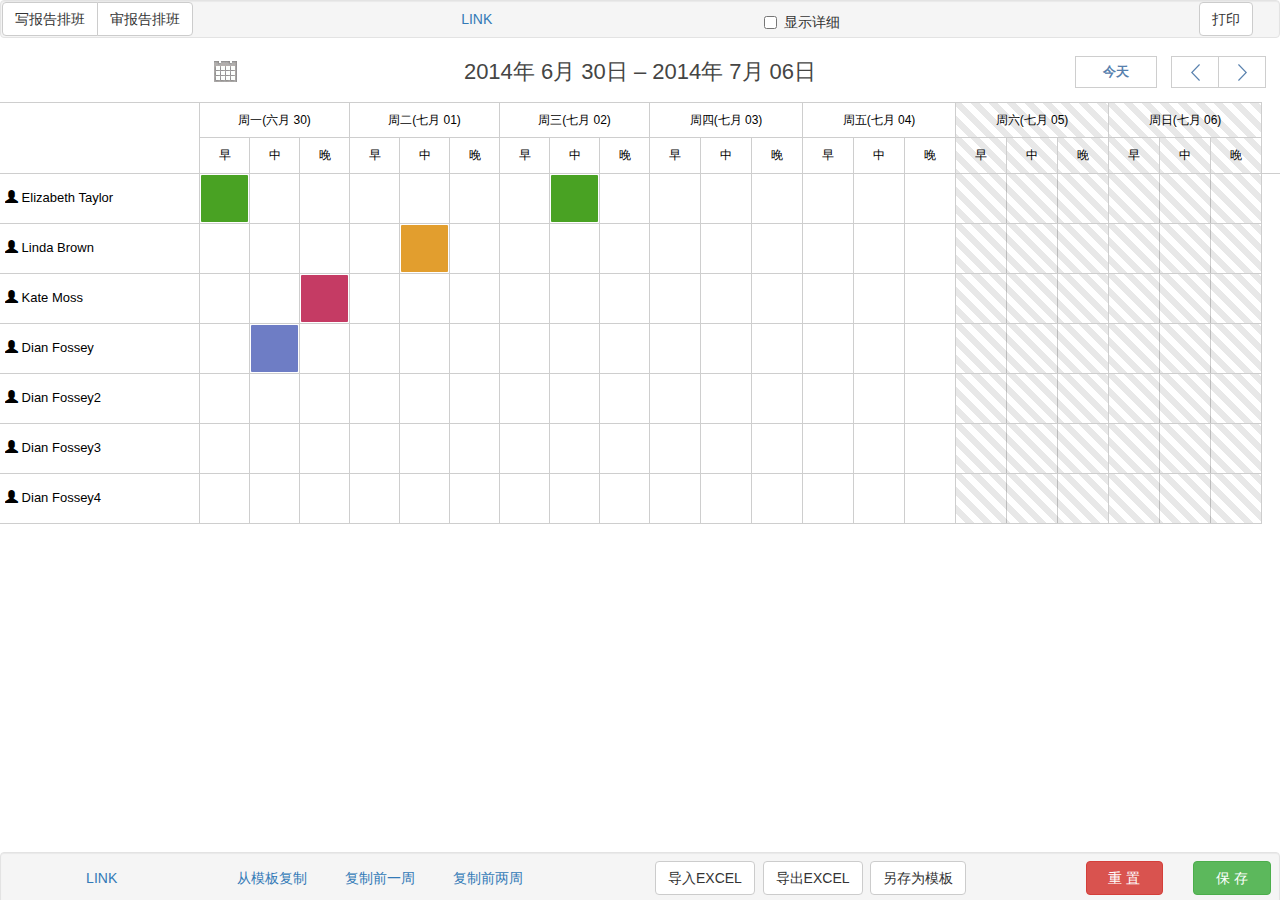
==== ris/index.html @ 7550345e "version 1" ====
<!doctype html>
<head>
	<meta http-equiv="Content-type" content="text/html; charset=utf-8">
	<meta name="viewport" content="width=device-width, initial-scale=1, maximum-scale=1, user-scalable=no">
	<title>RIS Scheduling System</title>
</head>
	<script src='../codebase/dhtmlxscheduler.js' type="text/javascript" charset="utf-8"></script>
	<script src="../codebase/ext/dhtmlxscheduler_minical.js" type="text/javascript" charset="utf-8"></script>
	<script src='../codebase/ext/dhtmlxscheduler_limit.js' type="text/javascript" charset="utf-8"></script>
	<script src='../codebase/ext/dhtmlxscheduler_minical.js' type="text/javascript" charset="utf-8"></script>
	<script src='../codebase/ext/dhtmlxscheduler_collision.js' type="text/javascript" charset="utf-8"></script>
	<script src='./dhtmlxscheduler_timeline_ris.js' type="text/javascript" charset="utf-8"></script>
	<script src='./dhtmlxscheduler_treetimeline_ris.js' type="text/javascript" charset="utf-8"></script>
	<script src='../codebase/ext/dhtmlxscheduler_units.js' type="text/javascript" charset="utf-8"></script>
	<!--
	<script src='../codebase/ext/dhtmlxscheduler_multisection.js' type="text/javascript" charset="utf-8"></script>
	-->
	<script src='../codebase/ext/dhtmlxscheduler_tooltip.js' type="text/javascript" charset="utf-8"></script>
	<script src='../codebase/locale/locale_cn.js' type="text/javascript" charset="utf-8"></script>
	<script src='./dhtmlxscheduler_interceptor_ris.js' type="text/javascript" charset="utf-8"></script>

	<script src='./jquery-1.12.3.min.js' type="text/javascript" charset="utf-8"></script>
	<script src='./bootstrap.min.js' type="text/javascript" charset="utf-8"></script>
	
	<link rel='stylesheet' type='text/css' href='../codebase/dhtmlxscheduler_flat.css'>
	<link rel="stylesheet" href="./css/bootstrap.min.css">	
	<link rel="stylesheet" href="./css/ris.css">

<script type="text/javascript" charset="utf-8">

	function show_minical(){
		if (scheduler.isCalendarVisible()) {
			scheduler.destroyCalendar();
		} else {
			scheduler.renderCalendar({
				position:"dhx_minical_icon",
				date:scheduler._date,
				navigation:true,
				handler:function(date,calendar){
					scheduler.setCurrentView(date);
					scheduler.destroyCalendar()
				}
			});
		}
	}

	function init() {
		initScheduler(scheduler, 'scheduler_here1', 'matrix', 'WEEK');


	}

	var groupedSections, platSections;

	function initScheduler(scheduler, el, tabbtn, tabname) {

		scheduler = scheduler || Scheduler.getSchedulerInstance();

		scheduler.locale.labels[tabbtn+"_tab"] = tabname;
		scheduler.locale.labels.section_custom="Section";


		brief_mode = true; 

		//===============
		//Configuration
		//===============

		var sections = [], groupBy = false;
		
		
		groupedSections =[
			{key:100, label:"CT Group", open: true, children: [
				{key:1, label:"Elizabeth Taylor"},				
				{key:2, label:"Linda Brown"},
				{key:11, label:"Andrea Das"},
				{key:12, label:"Brown Wdae"},
				{key:13, label:"Yaneld deo"}
			]},
			{key:110, label:"MR Group", open:true, children: [
				{key:3, label:"Kate Moss"},
				{key:4, label:"Dian Fossey"},
				{key:15, label:"Dian Fossey2"},
				{key:16, label:"Dian Fossey3"},
				{key:17, label:"Dian Fossey4"}
			]},
			{key:120, label:"DX Group", open:true, children: [
				{key:5, label:"Kate Moss"},
				{key:6, label:"Dian Fossey"},
				{key:23, label:"Dian Fossey2"},
				{key:24, label:"Dian Fossey3"},
				{key:25, label:"Dian Fossey4"},
				{key:26, label:"Dian Fossey5"},
				{key:27, label:"Dian Fossey6"},
				{key:28, label:"Dian Fossey7"}
			]},
			{key:130, label:"US Group", open:true, children: [
				{key:31, label:"Kate Moss"},
				{key:32, label:"Dian Fossey"},
				{key:33, label:"Dian Fossey2"},
				{key:34, label:"Dian Fossey3"},
				{key:35, label:"Dian Fossey4"},
				{key:36, label:"Dian Fossey5"},
				{key:37, label:"Dian Fossey6"},
				{key:38, label:"Dian Fossey7"}
			]}

		];

		platSections =[ 
			{key:1, label:"Elizabeth Taylor"},
			{key:2, label:"Linda Brown"},
			{key:3, label:"Kate Moss"},
			{key:4, label:"Dian Fossey"},
			{key:5, label:"Dian Fossey2"},
			{key:6, label:"Dian Fossey3"},
			{key:7, label:"Dian Fossey4"}
		];

		if (groupBy) {
			sections = groupedSections;
		} else {
			sections = platSections;
		}
		
		scheduler.createTimelineView({
			name:	tabbtn,
			render: "tree",
			x_unit:	"hour",
			x_date: "%H",
			x_step:	8,
			x_size: 21,
			section_autoheight: false,
			y_unit:	sections,
			y_property:	"section_id",
			second_scale:{
				x_unit: "day", // unit which should be used for second scale
				x_date: "周%D(%F %d)" // date format which should be used for second scale, "July 01"
			}
		});

		scheduler.createUnitsView({
			name: "unit",
			property: "section_id",
			list: sections
		});


		//===============
		//Data loading
		//===============
		scheduler.config.lightbox.sections=[	
			{name:"description", height:130, map_to:"text", type:"textarea" , focus:true},
			{name:"custom", height:23, type:"select", options:sections, map_to:"section_id" }
			//{name:"time", height:72, type:"time", map_to:"auto"}
		]

		scheduler.addMarkedTimespan({
			days: [0, 6],
			zones: 'fullday',
			css:'weekend_section'
		});
		
		scheduler.init(el,new Date(2014,5,30), tabbtn);
		scheduler.load("./data/units.xml");

		return scheduler;

	}

	$(function() {
		var count = 0;

		$("#reset-btn").on('click', function() {
			scheduler.deleteAllSections();
			if (count%3 < 2) {
				var datafile = "./data/units2.xml";
				var sections = groupedSections;
				if (count%2==0) {
					datafile = "./data/units.xml";
					sections = platSections;
				} 
				for(var i=0; i<sections.length; i++) {				
					var rtn = scheduler.addSection(sections[i], null);
				}
				scheduler.load(datafile);
			}
			count ++;
		});
	});
</script>

<body onload="init();">
	<div id="" class="well container-fluid" style="height:4%; padding: 1px; margin-bottom: 1px; min-height: 38px;">
		<div class="row" >
			<div class="col-md-3">
				<div class="btn-group" role="group" aria-label="...">
					<button type="button" class="btn btn-default">写报告排班</button>
					<button type="button" class="btn btn-default">审报告排班</button>
				</div>
			</div>		
			<div class="col-md-1"></div>
			<div class="col-md-1"><button type="button" class="btn btn-link btn-block">LINK</button></div>
			<div class="col-md-1"></div>


			<div class="col-md-1"></div>
			<div class="col-md-2"><div class="checkbox"><label><input type="checkbox" id="inlineCheckbox1" value="option1">显示详细</label></div></div>
			<div class="col-md-1"></div>		  
				  
			<div class="col-md-1"></div>
			<div class="col-md-1"><button type="button" class="btn btn-default">打印</button></div>

		</div>

	</div>
	<div id="scheduler_here1" class="dhx_cal_container" style='width:100%; height:90%;'>
		<div class="dhx_cal_navline">
			<div class="dhx_cal_prev_button">&nbsp;</div>
			<div class="dhx_cal_next_button">&nbsp;</div>
			<div class="dhx_cal_today_button"></div>
			<div class="dhx_cal_date"></div>

			<div class="dhx_minical_icon" id="dhx_minical_icon" onclick="show_minical()">&nbsp;</div>

		</div>
		<div class="dhx_cal_header">
		</div>
		<div class="dhx_cal_data">
		</div>		
	</div>
	<div id="" class="well container-fluid" style="height:6%; padding: 8px; min-height:50px; margin-bottom: 1px;">
		<div class="row" >
		  <div class="col-md-2"><button type="button" class="btn btn-link btn-block">LINK</button></div>
		  
		  <div class="col-md-1"><button type="button" class="btn btn-link btn-block">从模板复制</button></div>
		  <div class="col-md-1"><button type="button" class="btn btn-link btn-block">复制前一周</button></div>
		  <div class="col-md-1"><button type="button" class="btn btn-link btn-block">复制前两周</button></div>
		  <div class="col-md-1"></div>
		  <div class="col-md-1"><button type="button" class="btn btn-default">导入EXCEL</button></div>
		  <div class="col-md-1"><button type="button" class="btn btn-default">导出EXCEL</button></div>
		  <div class="col-md-1"><button type="button" class="btn btn-default">另存为模板</button></div>
		  <div class="col-md-1"></div>
		  
		  <div class="col-md-1"><button id="reset-btn" type="button" class="btn btn-danger btn-block">重 置</button></div>
		  <div class="col-md-1"><button id="save-bnt" type="button" class="btn btn-success btn-block">保 存</button></div>
		  <div class="col-md-1"></div>
		</div>

	</div>
</body>
---- codebase/dhtmlxscheduler_flat.css ----
/*
@license
dhtmlxScheduler v.4.3.25 Professional

This software is covered by DHTMLX Enterprise License. Usage without proper license is prohibited.

(c) Dinamenta, UAB.
*/
.dhtmlx_message_area{position:fixed;right:5px;width:250px;z-index:1000}.dhtmlx-info{min-width:120px;font-family:Tahoma;z-index:10000;overflow:hidden;margin:5px 5px 10px;-webkit-transition:all .5s ease;-moz-transition:all .5s ease;-o-transition:all .5s ease;transition:all .5s ease}.dhtmlx-info.hidden{height:0;padding:0;border-width:0;margin:0;overflow:hidden}.dhtmlx_modal_box{overflow:hidden;display:inline-block;min-width:300px;text-align:center;position:fixed;box-shadow:0 0 14px #888;z-index:20000}.dhtmlx_popup_title{border-top-left-radius:5px;border-top-right-radius:5px;border-width:0;background:url([data-uri]);background:-webkit-linear-gradient(top,#707070 1%,#3d3d3d 70%,#4c4c4c 97%,#393939 97%);background:-moz-linear-gradient(top,#707070 1%,#3d3d3d 70%,#4c4c4c 97%,#393939 97%)}.dhtmlx-info,.dhtmlx_button,.dhtmlx_popup_button{user-select:none;-webkit-user-select:none;-moz-user-select:-moz-none;cursor:pointer}.dhtmlx_popup_text{overflow:hidden}.dhtmlx_popup_controls{border-radius:6px;padding:5px}.dhtmlx_button,.dhtmlx_popup_button{height:30px;line-height:30px;display:inline-block;margin:0 5px;border-radius:6px;color:#FFF}.dhtmlx_popup_button{min-width:120px}div.dhx_modal_cover{background-color:#000;cursor:default;filter:alpha(opacity=20);opacity:.2;position:fixed;z-index:19999;left:0;top:0;width:100%;height:100%;border:none;zoom:1}.dhtmlx-info img,.dhtmlx_modal_box img{float:left;margin-right:20px}.dhtmlx-alert-error .dhtmlx_popup_title,.dhtmlx-confirm-error .dhtmlx_popup_title{background:url([data-uri])}.dhtmlx-alert-error,.dhtmlx-confirm-error{border:1px solid red}.dhtmlx_button,.dhtmlx_popup_button{box-shadow:0 0 4px #888;border:1px solid #838383}.dhtmlx_button input,.dhtmlx_popup_button div{border:1px solid #FFF;background:url([data-uri]);background:-webkit-linear-gradient(top,#707070 1%,#3d3d3d 70%,#4c4c4c 99%);background:-moz-linear-gradient(top,#707070 1%,#3d3d3d 70%,#4c4c4c 99%);border-radius:6px;font-size:15px;font-weight:400;-moz-box-sizing:content-box;box-sizing:content-box;color:#fff;padding:0;margin:0;vertical-align:top;height:28px;line-height:28px}.dhtmlx_button input:active,.dhtmlx_button input:focus,.dhtmlx_popup_button div:active,.dhtmlx_popup_button div:focus{background:url([data-uri]);background:-webkit-linear-gradient(top,#707070 1%,#4c4c4c 99%);background:-moz-linear-gradient(top,#707070 1%,#4c4c4c 99%)}.dhtmlx_popup_title{color:#fff;text-shadow:1px 1px #000;height:40px;line-height:40px;font-size:20px}.dhtmlx_popup_text{margin:15px 15px 5px;color:#000;min-height:30px;border-radius:6px}.dhtmlx-error,.dhtmlx-info{font-size:14px;color:#000;box-shadow:0 0 10px #888;padding:0;background-color:#FFF;border-radius:3px;border:1px solid #fff}.dhtmlx-info div{padding:5px 10px;background-color:#fff;border-radius:3px;border:1px solid #B8B8B8}.dhtmlx-error{background-color:#d81b1b;border:1px solid #ff3c3c;box-shadow:0 0 10px #000}.dhtmlx-error div{background-color:#d81b1b;border:1px solid #940000;color:#FFF}.dhx_cal_event .dhx_body,.dhx_cal_event .dhx_footer,.dhx_cal_event .dhx_header,.dhx_cal_event .dhx_title{background-color:#FFE763;border:1px solid #B7A543;color:#887A2E;overflow:hidden;width:100%;font-family:Tahoma;font-size:8pt}.dhx_move_denied .dhx_cal_event .dhx_header,.dhx_move_denied .dhx_cal_event .dhx_title{cursor:default}.dhx_cal_event .dhx_header{height:1px;margin-left:1px;border-width:1px 1px 0;cursor:pointer}.dhx_cal_event .dhx_title{border-bottom-style:dotted;text-align:center;background-position:right;background-repeat:no-repeat;cursor:pointer}.dhx_cal_event .dhx_body,.dhx_cal_event.dhx_cal_select_menu .dhx_body{border-width:0 1px 1px;padding:5px}.dhx_resize_denied,.dhx_resize_denied .dhx_event_resize{cursor:default!important}.dhx_cal_event .dhx_event_resize{cursor:s-resize}.dhx_cal_event .dhx_footer,.dhx_cal_event .dhx_select_menu_footer{height:1px;margin-left:2px;border-width:0 1px 1px;position:relative}.dhx_cal_event_line{padding-left:10px;cursor:pointer;overflow:hidden}.dhx_cal_event_clear{font-family:Tahoma;font-size:8pt;height:13px;padding-left:2px;white-space:nowrap;overflow:hidden;cursor:pointer}.dhx_in_move{background-color:#FFFF80}.dhx_cal_event.dhx_cal_editor{z-index:999;position:absolute;overflow:hidden}textarea.dhx_cal_editor{width:100%;height:100%;border:0 solid #000;margin:0;padding:0;overflow:auto}div.dhx_menu_head{background-position:0 -43px;width:10px;height:10px;margin-left:5px;margin-top:1px;border:none;cursor:default}div.dhx_menu_icon{width:20px;height:20px;margin-left:-5px;margin-top:0;border:none;cursor:pointer}div.icon_details{background-position:0 0}div.icon_edit{background-position:-22px 0}div.icon_save{background-position:-84px -1px}div.icon_cancel{background-position:-62px 0}div.icon_delete{background-position:-42px 0}.dhx_month_link{position:absolute;box-sizing:border-box;-moz-box-sizing:border-box;text-align:right;cursor:pointer;padding-right:10px}.dhx_month_link a{color:#00f}.dhx_month_link a:hover{text-decoration:underline}.dhx_global_tip{font-family:Tahoma,Helvetica;text-align:center;font-size:20px;position:fixed;top:60px;right:20px;background-color:rgba(255,255,255,.7);color:#000;z-index:10000;padding:20px 30px;width:190px}.dhx_global_tip div{font-size:30px}@media (-moz-touch-enabled){.dhx_cal_container{user-select:none;-moz-user-select:none}}.dhx_unselectable,.dhx_unselectable div{-webkit-user-select:none;-moz-user-select:none;-moz-user-select:-moz-none}.dhx_cal_light{-webkit-tap-highlight-color:transparent;font-size:8pt;position:absolute;z-index:10001;width:580px;height:300px;box-shadow:5px 5px 5px #888}.dhx_mark{position:relative;top:3px;background-image:url(imgs/controls.gif);background-position:0 -43px;padding-left:10px}.dhx_ie6 .dhx_mark{background-position:6px -41px}.dhx_cal_light select{font-family:Tahoma;font-size:8pt;padding:2px;margin:0}.dhx_cal_ltitle{padding:2px 0 2px 5px;overflow:hidden;white-space:nowrap}.dhx_cal_ltitle span{white-space:nowrap}.dhx_cal_lsection{font-weight:700;padding:5px 0 3px 10px}.dhx_section_time{white-space:nowrap}.dhx_cal_lsection .dhx_fullday{float:right;margin-right:5px;font-size:12px;font-weight:400;line-height:20px;vertical-align:top;cursor:pointer}.dhx_cal_lsection{font-size:18px}.dhx_cal_ltext{padding:2px 0 2px 10px;overflow:hidden}.dhx_cal_ltext textarea{overflow:auto;height:100%;width:100%;outline:0!important;resize:none}.dhx_time{font-weight:700}.dhx_cal_larea{overflow:hidden;width:572px;height:1px}.dhx_btn_set{float:left}.dhx_btn_set div{float:left;vertical-align:middle;cursor:pointer}.dhx_save_btn{background-image:url(imgs/controls.gif);background-position:-84px 0;width:21px}.dhx_cancel_btn{background-image:url(imgs/controls.gif);background-position:-63px 0;width:20px}.dhx_delete_btn{background-image:url(imgs/controls.gif);background-position:-42px 0;width:20px}.dhx_cal_cover{width:100%;height:100%;position:absolute;z-index:10000;top:0;left:0;background-color:#000;opacity:.1;filter:alpha(opacity=10)}.dhx_custom_button{padding:0 3px;font-family:Tahoma;font-size:8pt;font-weight:400;margin-right:5px;margin-top:0;cursor:pointer}.dhx_custom_button div{cursor:pointer;float:left;height:21px;line-height:21px;vertical-align:middle}.dhx_cal_light_wide .dhx_cal_larea{border-top-width:0}.dhx_cal_light_wide .dhx_cal_lsection{border:0;float:left;text-align:right;width:100px;height:20px;padding:5px 0 0 10px}.dhx_cal_light_wide .dhx_wrap_section{position:relative;overflow:hidden}.dhx_cal_light_wide .dhx_section_time{padding-top:2px!important;height:20px!important}.dhx_section_time{text-align:center}.dhx_cal_light_wide .dhx_cal_larea{width:730px}.dhx_cal_light_wide{width:738px}.dhx_cal_light_wide .dhx_section_time{background:0 0}.dhx_cal_light_wide .dhx_cal_checkbox label{padding-left:0}.dhx_cal_wide_checkbox input{margin-top:8px;margin-left:14px}.dhx_cal_light input{font-size:8pt}.dhx_cal_light_wide .dhx_cal_lsection .dhx_fullday{float:none;margin-right:0;cursor:pointer}.dhx_custom_button{float:right;height:21px}.dhx_cal_light_wide .dhx_custom_button{position:absolute;top:0;right:0}.dhx_cal_light_wide .dhx_repeat_right{margin-right:55px}.dhx_minical_popup{position:absolute;z-index:10100;width:251px;height:175px}.dhx_scale_bar_header{position:absolute;border-bottom:1px dotted #8894A3;width:100%}.dhx_expand_icon{position:absolute;right:0;width:18px;height:18px;cursor:pointer;background-position:0 18px;z-index:16}.dhx_agenda_area{width:100%;overflow-y:auto}.dhx_agenda_line{clear:both;overflow:hidden}.dhx_agenda_line div{float:left;width:188px;text-align:center;overflow:hidden}.dhx_agenda_area .dhx_agenda_line div{border-right:0 dotted #8894A3}.dhx_v_border{position:absolute;left:187px;top:0;width:1px;height:100%}.dhx_agenda_line .dhx_event_icon{width:20px;border-width:0;background:url(imgs/icon.png) 5px 4px no-repeat;cursor:pointer}.dhx_agenda_line span{padding-left:5px}.dhx_year_week{position:relative}.dhx_year_month{height:18px;padding-top:3px;text-align:center;vertical-align:middle}.dhx_year_body .dhx_after .dhx_month_head,.dhx_year_body .dhx_after .dhx_month_head a,.dhx_year_body .dhx_before .dhx_month_head,.dhx_year_body .dhx_before .dhx_month_head a{color:#E2E3E6!important}.dhx_year_body .dhx_month_body{height:0;overflow:hidden}.dhx_month_head.dhx_year_event{background-color:#FFE763}.dhx_year_body .dhx_after .dhx_month_head,.dhx_year_body .dhx_before .dhx_month_head{cursor:default}.dhx_year_tooltip{border:1px solid #BBB;background-image:url(imgs/databg.png);position:absolute;z-index:9998;width:300px;height:auto;font-family:Tahoma;font-size:8pt;overflow:hidden}.dhx_tooltip_line{line-height:20px;height:20px;overflow:hidden}.dhx_tooltip_line .dhx_event_icon{width:20px;height:20px;padding-right:10px;float:left;border-width:0;position:relative;background:url(imgs/icon.png) 5px 4px no-repeat;cursor:pointer}.dhx_tooltip_date{float:left;width:auto;padding-left:5px;text-align:center}.dhx_text_disabled{font-family:Tahoma;font-size:8pt}.dhx_mini_calendar{-moz-box-shadow:5px 5px 5px #888;-khtml-box-shadow:5px 5px 5px #888;-moz-user-select:-moz-none;-webkit-user-select:none;-user-select:none}.dhx_mini_calendar .dhx_month_head{cursor:pointer}.dhx_mini_calendar .dhx_calendar_click{background-color:#C2D5FC}.dhx_cal_navline div.dhx_minical_icon{cursor:pointer;background-image:url(imgs/calendar.gif)}.dhx_matrix_scell{height:100%}.dhx_matrix_cell,.dhx_matrix_scell{overflow:hidden;text-align:center;vertical-align:middle}.dhx_matrix_cell{background-color:#fff}.dhx_matrix_line{overflow:hidden}.dhx_matrix_cell div,.dhx_matrix_scell div{overflow:hidden;text-align:center;height:auto}.dhx_cal_lsection .dhx_readonly{font-size:9pt;font-size:8pt;padding:2px;color:#887A2E}.dhx_cal_event_line .dhx_event_resize{cursor:w-resize;position:absolute;top:0;width:4px;height:100%}.dhx_event_resize_start{left:0}.dhx_event_resize_end{right:0}.dhx_data_table.folder .dhx_matrix_cell,.dhx_matrix_scell.folder{background-color:#969394;cursor:pointer}.dhx_matrix_scell .dhx_scell_level0{padding-left:5px}.dhx_matrix_scell .dhx_scell_level1{padding-left:20px}.dhx_matrix_scell .dhx_scell_level2{padding-left:35px}.dhx_matrix_scell .dhx_scell_level3{padding-left:50px}.dhx_matrix_scell .dhx_scell_level4{padding-left:65px}.dhx_matrix_scell.folder{font-weight:700;text-align:left}.dhx_matrix_scell.folder .dhx_scell_expand{float:left;width:10px;padding-right:3px}.dhx_matrix_scell.folder .dhx_scell_name{float:left;width:auto}.dhx_matrix_scell.item .dhx_scell_name{padding-left:15px;text-align:left}.dhx_data_table.folder .dhx_matrix_cell{border-right:0}.dhx_section_timeline{overflow:hidden;padding:4px 0 2px 10px}.dhx_section_timeline select{width:552px}.dhx_map_area{width:100%;height:100%;overflow-y:auto;overflow-x:hidden}.dhx_map_line .dhx_event_icon{width:20px;border-width:0;background:url(imgs/icon.png) 5px 4px no-repeat;cursor:pointer}.dhx_map_line{clear:both;overflow:hidden}.dhx_map{position:absolute}.dhx_map_line .headline_description,.dhx_map_line div{float:left;border-right:1px dotted #8894A3;text-align:center;line-height:21px;overflow:hidden}.dhx_map_line .dhx_map_description{float:left;border-right:0 dotted #8894A3;text-align:center;line-height:21px;overflow:hidden}.dhx_map_line .line_description{float:left;border-right:1px dotted #8894A3;text-align:left;padding-left:5px;overflow:hidden}.dhx_map_area .dhx_map_line div{border-right:0 dotted #8894A3}.dhtmlXTooltip.tooltip{-moz-box-shadow:3px 3px 3px #888;-webkit-box-shadow:3px 3px 3px #888;-o-box-shadow:3px 3px 3px #888;box-shadow:3px 3px 3px #888;filter:progid:DXImageTransform.Microsoft.Shadow(color='#888888', Direction=135, Strength=5);background-color:#fff;cursor:default;padding:10px;position:absolute;z-index:500;font-family:Tahoma;opacity:1}.dhx_cal_checkbox label{padding-left:5px}.dhx_cal_light .radio{padding:2px 0 2px 10px}.dhx_cal_light .radio input,.dhx_cal_light .radio label{line-height:15px}.dhx_cal_light .radio input{vertical-align:middle;margin:0;padding:0}.dhx_cal_light .radio label{vertical-align:middle;padding-right:10px}.dhx_cal_light .combo{padding:4px}.dhx_cal_light_wide .dhx_combo_box{width:608px!important;left:10px}.dhx_wa_column{float:left}.dhx_wa_scale_bar{font-family:Tahoma;padding-left:10px;font-size:11px}.dhx_wa_day_data{background-color:#FCFEFC;overflow-y:auto}.dhx_wa_ev_body{font-size:12px;padding:5px 0 5px 7px}.dhx_wa_dnd{font-family:Tahoma;position:absolute;padding-right:7px;color:#887AE2!important;background-color:#FFE763!important}.dhx_cal_event_selected{background-color:#9cc1db;color:#fff}.dhx_second_scale_bar{padding-top:2px}.dhx_grid_area{width:100%;height:100%;overflow-y:auto;background-color:#FCFEFC}.dhx_grid_area table{border-collapse:collapse;border-spacing:0;width:100%;table-layout:fixed}.dhx_grid_area td{table-layout:fixed;text-align:center}.dhx_grid_line{height:21px;clear:both;overflow:hidden}.dhx_grid_line div{float:left;cursor:default;padding-top:0;padding-bottom:0;text-align:center;line-height:21px;overflow:hidden}.dhx_grid_area td,.dhx_grid_line div{padding-left:8px;padding-right:8px}.dhx_grid_area tr.dhx_grid_event{height:21px;overflow:hidden;margin:0 0 1px}.dhx_grid_area tr.dhx_grid_event td{border-bottom:1px solid #ECEEF4}.dhx_grid_area tr.dhx_grid_event:nth-child(2n) td,.dhx_grid_area tr.dhx_grid_event:nth-child(2n+1) td{border-bottom-width:0;border-bottom-style:none}.dhx_grid_area tr.dhx_grid_event:nth-child(2n){background-color:#ECEEF4}.dhx_grid_area .dhx_grid_dummy{table-layout:auto;margin:0!important;padding:0!important}.dhx_grid_v_border{position:absolute;border-right:1px solid #A4BED4;width:1px;height:100%}.dhx_grid_event_selected{background-color:#9cc1db!important;color:#fff!important}.dhx_grid_sort_desc .dhx_grid_view_sort{background-position:0 -55px}.dhx_grid_sort_asc .dhx_grid_view_sort{background-position:0 -66px}.dhx_grid_view_sort{width:10px;height:10px;position:absolute;border:none!important;top:5px;background-repeat:no-repeat;background-image:url(imgs/images.png)}.dhx_marked_timespan{position:absolute;width:100%;margin-left:0}.dhx_time_block{position:absolute;width:100%;background:silver;opacity:.4;filter:alpha(opacity=40);z-index:1}.dhx_time_block_reset{opacity:1;filter:alpha(opacity=100)}.dhx_mini_calendar .dhx_marked_timespan,.dhx_scheduler_month .dhx_marked_timespan{display:none}.dhx_now_time{width:100%;border-bottom:2px solid red;z-index:1}.dhx_scheduler_month .dhx_now_time{border-bottom:0;border-left:2px solid red}.dhx_matrix_now_time{border-left:2px solid red;z-index:1}.dhx_matrix_now_time,.dhx_now_time{opacity:.5}.dhx_cal_quick_info{position:absolute;z-index:300;background-color:#8e99ae;background-color:rgba(98,107,127,.5);padding-left:7px;transition:left .5s ease,right .5s;-moz-transition:left .5s ease,right .5s;-webkit-transition:left .5s ease,right .5s;-o-transition:left .5s ease,right .5s}.dhx_no_animate{transition:none;-moz-transition:none;-webkit-transition:none;-o-transition:none}.dhx_cal_quick_info.dhx_qi_left .dhx_qi_big_icon{float:right}.dhx_cal_qi_title{padding:5px 0 10px 5px;letter-spacing:1px}.dhx_cal_qi_tdate{font-size:14px}.dhx_cal_qi_tcontent{font-size:18px;font-weight:700}.dhx_cal_qi_content{background-color:#fefefe;font-size:14px;color:#444;width:275px;overflow:hidden}.dhx_qi_big_icon{margin:5px 9px 5px 0;min-width:60px;line-height:20px;vertical-align:middle;padding:5px 10px 5px 5px;cursor:pointer;background-color:#fefefe}.dhx_cal_qi_controls div{float:left;height:20px;text-align:center;line-height:20px}.dhx_qi_big_icon .dhx_menu_icon{margin:0 8px 0 0}.dhx_drag_marker{width:100%;filter:alpha(Opacity=50);opacity:.5;background-color:#FFE763;position:absolute;box-sizing:border-box!important;border-top:1px solid #B6B6B6;border-bottom:1px solid #b6b6b6}.dhx_no_select{-webkit-touch-callout:none;-webkit-user-select:none;-khtml-user-select:none;-moz-user-select:-moz-none;-ms-user-select:none;user-select:none}.dhx_drag_placeholder{z-index:10;opacity:.8}.dhx_drag_placeholder .dhx_cal_select_menu{display:none}.dhx_cal_data,.dhx_cal_data div,.dhx_cal_data table *,.dhx_cal_header,.dhx_cal_header div,.dhx_cal_navline div,.dhx_cal_quick_info,.dhx_cal_quick_info div,.dhx_multi_day,.dhx_multi_day div,.dhx_tooltip_line div{-webkit-box-sizing:content-box;-moz-box-sizing:content-box;box-sizing:content-box}.dhx_cal_data table{border-collapse:separate}.dhx_cal_light .dhx_cal_radio label{margin-bottom:0}.dhx_cal_event div{line-height:normal}.dhx_cal_container{font-size:8pt;position:relative;overflow:hidden}.dhx_cal_container div{-moz-user-select:none;-moz-user-select:-moz-none}.dhx_cal_navline{height:20px;position:absolute;z-index:3;width:750px;color:#2F3A48}.dhx_cal_navline div{position:absolute;white-space:nowrap}.dhx_cal_navline .dhx_cal_date{padding-top:1px}.dhx_cal_button .dhx_left_bg{width:1px;overflow:hidden;height:17px;z-index:20;top:0}.dhx_cal_prev_button{background-image:url(imgs/buttons.png);background-position:0 0;cursor:pointer}.dhx_cal_next_button{background-image:url(imgs/buttons.png);background-position:-30px 0;cursor:pointer}.dhx_cal_today_button{background-image:url(imgs/buttons.png);background-position:-60px 0;cursor:pointer;text-align:center}.dhx_cal_tab{text-align:center;cursor:pointer;background-color:#D8E1EA;-webkit-border-top-left-radius:4px;-webkit-border-top-right-radius:4px;-moz-border-radius-topleft:4px;-moz-border-radius-topright:4px;border-top-left-radius:4px;border-top-right-radius:4px}.dhx_cal_tab.active{cursor:default}.dhx_cal_header{position:absolute;left:10px;top:23px;width:750px;z-index:2;overflow:hidden;color:#2F3A48}.dhx_cal_data{-webkit-tap-highlight-color:transparent;position:absolute;top:44px;width:600px;overflow-y:auto;overflow-x:hidden;-webkit-overflow-scrolling:touch;-ms-touch-action:pan-y}.dhx_cal_event,.dhx_cal_event_clear,.dhx_cal_event_line{-ms-touch-action:none}.dhx_scale_bar{position:absolute;text-align:center}.dhx_scale_holder,.dhx_scale_holder_now{position:absolute}.dhx_scale_hour{height:41px;width:50px;text-align:center;line-height:40px;overflow:hidden}.dhx_month_head{padding-right:5px;text-align:right}.dhx_scale_ignore{display:none}.dhx_cal_drag{position:absolute;z-index:9999;background-color:#FFE763;border:1px solid #B7A543;opacity:.5;filter:alpha(opacity=50)}.dhx_loading{position:absolute;width:128px;height:15px;background-image:url(imgs/loading.gif);z-index:9999}.dhx_multi_day,.dhx_multi_day_icon{background-color:#E1E6FF;background-repeat:no-repeat;border-right:1px dotted #8894A3}.dhx_multi_day{position:absolute}.dhx_multi_day_icon,.dhx_multi_day_icon_small{background-position:center center;background-repeat:no-repeat}.dhtmlxLayoutPolyContainer_dhx_skyblue .dhx_cal_container{background-color:#d0e5ff}.dhx_form_repeat,.dhx_form_repeat input{padding:0 0 0 5px;margin:0;font-family:Tahoma,Verdana;font-size:11px;line-height:24px}.dhx_form_repeat{overflow:hidden}.dhx_cal_light_wide .dhx_form_repeat{background-color:transparent}.dhx_repeat_center,.dhx_repeat_divider,.dhx_repeat_left,.dhx_repeat_right{height:115px;-moz-box-sizing:border-box;box-sizing:border-box}.dhx_repeat_center,.dhx_repeat_left{padding:10px 0 0 10px;float:left}.dhx_repeat_left{width:105px}.dhx_repeat_center{width:345px;padding-top:22px}.dhx_repeat_divider{float:left;width:1px}.dhx_repeat_right{float:right;width:173px;padding:17px 3px 0 10px}input.dhx_repeat_text{height:16px;width:27px;margin:0 4px;line-height:18px;padding:0 0 0 2px}.dhx_form_repeat select{height:20px;width:87px;padding:0 0 0 2px;margin:0 4px}input.dhx_repeat_date{height:18px;width:80px;padding:0 0 0 2px;margin:0 4px;background-repeat:no-repeat;background-position:64px 0;border:1px solid #7f9db9;line-height:18px}input.dhx_repeat_radio{margin-right:4px}input.dhx_repeat_checkbox{margin:4px 4px 0 0}.dhx_repeat_days td{padding-right:5px}.dhx_repeat_days label{font-size:10px}.dhx_custom_button{width:90px;-webkit-border-radius:4px;-moz-border-radius:4px;-ms-border-radius:4px;-o-border-radius:4px}.dhx_custom_button_recurring{background-position:-5px 20px;width:20px;margin-right:10px}.dhx_cal_light_rec{width:640px}.dhx_cal_light_rec .dhx_cal_larea{width:632px}.dhx_cal_light_rec.dhx_cal_light_wide{width:816px}.dhx_cal_light_rec.dhx_cal_light_wide .dhx_cal_larea{width:808px}.dhx_cal_event .dhx_title{border-width:1px 1px 0;-webkit-border-top-left-radius:1px;-webkit-border-top-right-radius:1px;-moz-border-radius-topleft:1px;-moz-border-radius-topright:1px;border-top-left-radius:1px;border-top-right-radius:1px;font-family:"Segoe UI",Arial;font-weight:700;font-size:12px;height:14px;line-height:14px}.dhx_cal_event .dhx_body,.dhx_cal_event.dhx_cal_select_menu .dhx_body{padding-bottom:8px;-webkit-border-bottom-right-radius:1px;-webkit-border-bottom-left-radius:1px;-moz-border-radius-bottomright:1px;-moz-border-radius-bottomleft:1px;border-bottom-right-radius:1px;border-bottom-left-radius:1px}.dhx_cal_event .dhx_header,.dhx_cal_event.dhx_cal_select_menu .dhx_footer{display:none}.dhx_cal_event .dhx_footer{height:15px;border:0;background-color:transparent!important;margin-top:-11px}.dhx_cal_event .dhx_footer:hover{background:url(imgs_flat/resizing.png) center center no-repeat}.dhx_cal_event .dhx_body,.dhx_cal_event .dhx_header,.dhx_cal_event .dhx_title{background-color:#5B9BE0;border-color:transparent;color:#fff}.dhx_cal_event,.dhx_cal_event_line{-webkit-box-shadow:0 0 1px #FFF;-moz-box-shadow:0 0 1px #FFF;box-shadow:0 0 1px #FFF}.dhx_cal_event.dhx_cal_editor{-webkit-box-shadow:none;-moz-box-shadow:none;box-shadow:none;border:1px solid transparent}.dhx_cal_editor{font-size:12px;font-family:"Segoe UI",Arial}div.dhx_menu_head,div.dhx_menu_icon{background-image:url(imgs_flat/controls.png)}.dhx_cal_event_line{border:1px solid transparent;background-color:#5B9BE0;color:#FFF;height:17px;line-height:16px;-webkit-border-radius:1px;-moz-border-radius:1px;border-radius:1px}.dhx_cal_event_line:hover div{background:url(imgs_flat/resize_dots.png) repeat-y}.dhx_cal_event_line_start{-webkit-border-top-left-radius:1px;-webkit-border-bottom-left-radius:1px;-moz-border-radius-topleft:1px;-moz-border-radius-bottomleft:1px;border-top-left-radius:1px;border-bottom-left-radius:1px}.dhx_cal_event_line_end{-webkit-border-top-right-radius:1px;-webkit-border-bottom-right-radius:1px;-moz-border-radius-topright:1px;-moz-border-radius-bottomright:1px;border-top-right-radius:1px;border-bottom-right-radius:1px}.dhx_cal_event .dhx_body,.dhx_cal_event_line{font-size:12px;font-family:"Segoe UI",Arial}.dhx_cal_event:hover .dhx_footer{background:url(imgs_flat/resizing.png) center center no-repeat}.dhx_cal_container{background-color:#fff;font-family:"Segoe UI",Arial}.dhx_cal_data{border-top:1px solid #CECECE}.dhx_scale_holder{background-image:url(imgs_flat/databg.png);border-right:1px solid #CECECE}.dhx_scale_holder_now{background-image:url(imgs_flat/databg_now.png);border-right:1px solid #CECECE}.dhx_scale_hour{border-bottom:1px solid #CECECE;background-color:#fff;font:11px/44px Arial;font-family:"Segoe UI",Arial;font-weight:lighter;color:#767676}.dhx_scale_h{display:inline-block;font-size:22px}.dhx_scale_m{display:inline-block;font-size:11px;line-height:35px;vertical-align:top}.dhx_cal_header{border:1px solid #CECECE;border-left:0;border-bottom:0}.dhx_scale_bar{border-left:1px solid #CECECE;font:12px/16px "Segoe UI",Arial;color:#767676;line-height:30px;padding-top:2px;background-color:#fff}.dhx_scale_bar>a{color:#5780AD;text-decoration:none}.dhx_scale_bar>a:hover{text-decoration:underline}.dhx_month_head>a{color:#5780AD;text-decoration:none}.dhx_month_head>a:hover{text-decoration:underline}.dhx_cal_navline div{top:14px}.dhx_cal_date,.dhx_cal_next_button,.dhx_cal_prev_button,.dhx_cal_tab,.dhx_cal_today_button{-webkit-border-radius:0;-moz-border-radius:0;border-radius:0;border:none;color:#454544;height:30px;line-height:30px;background:0 0;font-family:"Segoe UI",Arial;font-weight:lighter}.dhx_cal_navline .dhx_cal_date{border:0;color:#454544;font-family:"Segoe UI",Arial;font-weight:lighter;font-size:22px;text-align:center;top:14px;position:absolute;left:0;width:100%;z-index:-1}.dhx_cal_today_button{background:0 0;color:#5780AD;font-size:13px;font-weight:bolder;left:auto;right:123px;text-decoration:none;width:80px}.dhx_cal_next_button,.dhx_cal_prev_button{left:auto;width:46px}.dhx_cal_prev_button{right:61px;background:url(imgs_flat/arrow_left.png) center center no-repeat}.dhx_cal_next_button{right:14px;background:url(imgs_flat/arrow_right.png) center center no-repeat}.dhx_cal_tab{color:#5780AD;font-size:13px;font-weight:bolder;padding-top:0;text-decoration:none;width:60px}.dhx_cal_tab:hover,.dhx_cal_today_button:hover{text-decoration:underline}.dhx_cal_tab.active{background-color:#5780AD;border:none;color:#FFF;font-family:"Segoe UI",Arial;font-weight:lighter;text-decoration:none}.dhx_cal_tab_standalone{padding:0 5px}.dhx_multi_day,.dhx_multi_day_icon,.dhx_multi_day_icon_small{background-color:#fff}.dhx_multi_day{border-top:1px solid #CECECE}.dhx_multi_day_icon,.dhx_multi_day_icon_small{border-bottom:1px solid #CECECE;border-right:1px solid #CECECE}.dhx_multi_day_icon_small{background-image:url(imgs_flat/clock.png)}.dhx_multi_day_icon{background-image:url(imgs_flat/clock_big.gif)}.dhx_month_body,.dhx_month_head{background-color:#fff}.dhx_after .dhx_month_body,.dhx_after .dhx_month_head,.dhx_before .dhx_month_body,.dhx_before .dhx_month_head{background-color:#F7F7F7}.dhx_month_head{height:21px;padding-top:0;font:12px/21px "Segoe UI",Arial;color:#5780AD;border-right:1px solid #CECECE}.dhx_after .dhx_month_head,.dhx_before .dhx_month_head{color:#bbb}.dhx_month_body{border-right:1px solid #CECECE;border-bottom:1px solid #CECECE}.dhx_now .dhx_month_body,.dhx_now .dhx_month_head{background-color:#FFF3A1;font-weight:400}.dhx_cal_event_clear{color:#0E64A0}.dhx_cal_larea{margin-left:0}.dhx_cal_light_wide .dhx_cal_larea{margin-left:3px}.dhx_cal_light_wide .dhx_wrap_section{padding:5px 0}.dhx_cal_larea,.dhx_cal_light,.dhx_cal_light_wide .dhx_wrap_section,.dhx_cal_lsection,.dhx_cal_ltext textarea,.dhx_wrap_section{background-color:#fff;font-family:"Segoe UI",Arial}.dhx_cal_light input,.dhx_cal_light_wide .dhx_cal_lsection .dhx_fullday,.dhx_cal_lsection,.dhx_cal_lsection .dhx_fullday{color:#444;font-family:"Segoe UI",Arial}.dhx_cal_light_wide .dhx_wrap_section{border-top:0;border-bottom:1px solid #CECECE}.dhx_cal_larea{border:1px solid transparent}.dhx_cal_light,.dhx_cal_light select,.dhx_cal_ltext textarea{color:#2E2E2E}.dhx_cal_light{border:none;-webkit-border-radius:0;-moz-border-radius:0;border-radius:0}.dhx_cal_light_wide .dhx_cal_lsection,.dhx_cal_light_wide .dhx_cal_lsection .dhx_fullday{font-family:"Segoe UI",Arial;font-size:13px;font-weight:700}.dhx_section_time{background-color:transparent}.dhx_btn_set div:first-child,.dhx_cancel_btn,.dhx_delete_btn,.dhx_save_btn{display:none}.dhx_btn_set,.dhx_btn_set div{height:30px;padding:0 20px;line-height:30px}.dhx_btn_set{margin:12px 0 0;padding:0;font-size:13px;color:#444;font-weight:400;-webkit-border-radius:0;-moz-border-radius:0;border-radius:0}.dhx_left_btn_set{margin-left:20px}.dhx_right_btn_set{margin-right:20px}.dhx_save_btn_set{border:none;color:#FFF;background-color:#5B9BE0}.dhx_cancel_btn_set{background-color:#FE7510;color:#FFF}.dhx_delete_btn_set{border:1px solid #888;color:#444}.dhx_cal_ltitle{height:30px;line-height:30px;border-bottom:1px solid #CECECE}.dhx_cal_ltitle span{float:left}.dhx_cal_light .dhx_title{font-size:13px;padding-left:13px}.dhx_mark{display:none}.dhx_time{font-size:12px;padding-left:10px}.dhx_close_icon{float:right;width:9px;height:9px;background:url(imgs_flat/close_icon.png) center center no-repeat;padding:10px;margin-top:1px}.dhx_cal_light_wide .dhx_cal_ltext.dhx_cal_template{line-height:22px}.dhx_cal_ltext textarea{line-height:20px;box-sizing:border-box;-moz-box-sizing:border-box;border:1px solid #CECECE;background-color:#F9F9F9}.dhtmlx_modal_box{border:none;-webkit-border-radius:0;-moz-border-radius:0;border-radius:0;background:#fff;font-family:"Segoe UI",Arial;width:330px}.dhtmlx_popup_text{font-size:16px}.dhtmlx_popup_controls{padding-bottom:9px}.dhtmlx_popup_button,.dhtmlx_popup_button div,.dhtmlx_popup_button div:active,.dhtmlx_popup_button:active{color:#444;background:#fff;box-shadow:none;-webkit-border-radius:0;-moz-border-radius:0;border-radius:0}.dhtmlx_popup_button{border:1px solid #888}.dhtmlx_popup_button div{border:none}.dhtmlx_popup_button.dhtmlx_ok_button{border-color:#5B9BE0;background-color:#5B9BE0;color:#FFF}.dhtmlx_popup_button.dhtmlx_cancel_button{border-color:#FE7510;background-color:#FE7510;color:#FFF}.dhtmlx_popup_button.dhtmlx_cancel_button div,.dhtmlx_popup_button.dhtmlx_ok_button div{background:0 0;color:#FFF}.dhx_cal_container.dhx_mini_calendar{box-sizing:border-box;border:none;box-shadow:0 2px 10px 0 #AAA;border-radius:0}.dhx_mini_calendar .dhx_year_month{border:1px solid #CECECE;font-family:"Segoe UI",Arial}.dhx_mini_calendar .dhx_month_body,.dhx_mini_calendar .dhx_month_head,.dhx_mini_calendar .dhx_scale_bar,.dhx_mini_calendar .dhx_year_body,.dhx_mini_calendar .dhx_year_month{border-color:transparent}.dhx_mini_calendar .dhx_year_body{padding-top:1px}.dhx_mini_calendar .dhx_scale_bar{border-width:0}.dhx_mini_calendar .dhx_year_week{border-bottom:1px solid #CECECE;padding-top:1px}.dhx_mini_calendar .dhx_month_head{padding-right:0;text-align:center}.dhx_mini_calendar .dhx_cal_next_button,.dhx_mini_calendar .dhx_cal_prev_button{border:0;height:20px}.dhx_cal_navline div.dhx_minical_icon{left:210px;top:14px;width:30px;height:30px;background:url(imgs_flat/calendar.gif) 3px 5px no-repeat}.dhx_cal_event_line .dhx_event_resize{background:0 0}.dhx_cal_event_line .dhx_event_resize:hover{background:url(imgs_flat/resize_dots.png) repeat-y}.dhx_matrix_cell,.dhx_matrix_scell{border-bottom:1px solid #CECECE;border-right:1px solid #CECECE}.dhx_cal_header div div{border-left:1px solid #CECECE}.dhx_matrix_scell{font-size:13px}.dhx_second_scale_bar{border-bottom:1px solid #CECECE}.dhx_repeat_divider{border-left:1px solid #CECECE}.dhx_custom_button{background-color:#fff;border:1px solid #a4a4a4;border-radius:0;color:#444}.dhx_cal_light_wide .dhx_custom_button{margin-top:6px}.dhx_custom_button_recurring{background-image:url(imgs_flat/but_repeat.gif)}input.dhx_repeat_date{border-color:#a8a8a8}.dhx_form_repeat{background-color:transparent}.dhx_agenda_line div,.dhx_v_border{border-right:1px solid #CECECE}.dhx_cal_header .dhx_agenda_line,.dhx_cal_header .dhx_agenda_line div{height:100%;line-height:35px}.dhx_agenda_area,.dhx_scheduler_agenda .dhx_cal_data{background-image:url(imgs_flat/agenda_bg.gif)}.dhx_agenda_line{height:26px}.dhx_agenda_line div,.dhx_agenda_line span{line-height:26px}.dhx_agenda_line .dhx_event_icon{background-position:5px 6px}.dhx_year_month{border:1px solid #CECECE}.dhx_scale_bar_last{border-right:1px solid #CECECE}.dhx_year_body{border-left:1px solid #CECECE}.dhx_expand_icon{top:-3px;background-image:url(imgs_flat/collapse_expand_icon.gif)}.dhx_scale_bar .dhx_cal_next_button,.dhx_scale_bar .dhx_cal_prev_button{width:20px;height:100%;top:0!important;border:0}.dhx_scale_bar .dhx_cal_next_button{right:1px!important;border-left:1px solid #CECECE}.dhx_scale_bar .dhx_cal_prev_button{left:1px!important;border-right:1px solid #CECECE}.dhx_map_line .headline_date,.dhx_map_line .headline_description{border:0}.dhx_map_line .headline_date{border-right:1px solid #CECECE}.dhx_map_line.highlight{background-color:#b3daff}.dhx_cal_header .dhx_map_line{height:100%}.dhx_cal_header .dhx_map_line .headline_date,.dhx_cal_header .dhx_map_line .headline_description{height:100%;line-height:35px}.dhx_map_area{background-image:url(imgs_flat/agenda_bg.gif)}.dhx_map_line{height:26px}.dhx_map_line .line_description,.dhx_map_line div{line-height:26px;height:26px}.dhx_map_line .dhx_event_icon{background-position:5px 6px}.dhx_cal_data div.dhx_map_area,.dhx_cal_header div.dhx_map_line{-webkit-box-sizing:border-box;-moz-box-sizing:border-box;box-sizing:border-box;border-right:1px solid #cecece}.dhtmlXTooltip.tooltip{border-left:1px solid #CECECE;border-top:1px solid #CECECE;color:#747473;font-size:12px;line-height:16px}.dhx_wa_scale_bar{border-top:1px solid #CECECE;border-bottom:1px solid #CECECE}.dhx_wa_column_last .dhx_wa_day_cont{border-left:1px solid #CECECE}.dhx_wa_ev_body{border-bottom:1px solid #CECECE}.dhx_wa_scale_bar{background-color:#f0ede7}.dhx_wa_ev_body.dhx_cal_event_selected{background-color:#fff3a1;color:#362d26}.dhx_wa_dnd{background-color:#fddb93!important;color:#747473!important;border:1px solid #ccb177}.dhx_text_disabled{color:#2E2E2E}.dhx_cal_ltext .dhx_text_disabled{line-height:22px}.dhx_grid_v_border{border-right-color:#CECECE}.dhx_cal_header .dhx_grid_line,.dhx_cal_header .dhx_grid_line div{height:100%;line-height:35px}.dhx_cal_header .dhx_grid_line div.dhx_grid_view_sort{height:10px;top:12px}.dhx_month_body_border,.dhx_month_head_border,.dhx_scale_bar_border,.dhx_scale_hour_border{border-left:1px solid #CECECE}.dhx_cal_quick_info{background:rgba(204,204,204,.8);border:none;-webkit-border-radius:0;-moz-border-radius:0;border-radius:0;font-family:"Segoe UI",Arial;width:280px}.dhx_cal_qi_title{color:#000}.dhx_cal_qi_tdate{color:#444}.dhx_cal_qi_content{background:0 0;border:none;padding:10px 8px}.dhx_qi_big_icon{-webkit-border-radius:0;-moz-border-radius:0;border-radius:0;border:none;color:#FFF;float:none;font-size:13px}.dhx_qi_big_icon .dhx_menu_icon{display:none!important}.dhx_cal_quick_info .icon_details{background:#5B9BE0;margin-left:100px}.dhx_cal_quick_info .icon_details div{padding-left:12px}.dhx_cal_quick_info .icon_delete{background:#FE7510}.dhx_cal_quick_info .icon_delete div{padding-left:12px}.dhx_cal_navline .dhx_cal_export{width:32px;height:32px;margin:2px;cursor:pointer;top:12px}.dhx_cal_navline .dhx_cal_export.pdf{left:auto;right:249px;background-image:url(imgs_flat/export_pdf.png)}.dhx_cal_navline .dhx_cal_export.ical{left:auto;right:210px;background-image:url(imgs_flat/export_ical.png)}.dhx_mini_calendar{font-family:"Segoe UI",Arial;padding:5px}.dhx_mini_calendar .dhx_calendar_click,.dhx_mini_calendar .dhx_year_event{border-radius:0}.dhx_mini_calendar .dhx_month_head{color:#363636;font-family:"Segoe UI",Arial;font-size:13px;margin:2px}.dhx_mini_calendar .dhx_year_month{color:#454544;line-height:20px;height:25px;font-size:20px;font-weight:lighter}.dhx_mini_calendar .dhx_cal_next_button,.dhx_mini_calendar .dhx_cal_prev_button{top:8px!important}.dhx_mini_calendar .dhx_scale_bar{font-family:"Segoe UI",Arial;font-size:11px}
---- ris/css/ris.css ----
html, body{
	margin:0px;
	padding:0px;
	height:100%;
	overflow:hidden;
}

.dhx_matrix_scell.folder .dhx_scell_expand {
    float: left;
    width: 15px;
    height: 11px;
    /*
    background-color: #49A223;
    font-size: 1em;
    border: 1px solid #fff;
    */
    cursor: pointer;
    padding: 1px 7px 13px 4px;
    margin-right: 2px;
    
    
}

.dhx_scale_bar, .dhx_scell_name {
	cursor: default;
	color: #000;
}

tr:hover .dhx_matrix_scell.item {
	background-color: #ececec;
	border-bottom: 1px solid #49A223;
	color: #49A223;
	font-weight: bold;
}

tr:hover .dhx_matrix_cell {
	background-color: #ececec;
	border-bottom: 1px solid #49A223;
}

.dhx_cal_date, .dhx_cal_next_button, .dhx_cal_prev_button, .dhx_cal_tab, .dhx_cal_today_button {
	border: 1px solid #cecece;
}

.dhx_cal_tab.active {
	border: 1px solid #5780ad;		
}

.dhx_data_table.folder .dhx_matrix_cell, .dhx_matrix_scell.folder {
    background-color: #ababab;
    cursor: default;
    color: #fff;
    border-right: 1px solid #cecece;
    font-size: 1.5em;
}

.dhx_matrix_scell.item .dhx_scell_name {
    padding-left: 0px;
    text-align: left;
}


.holiday_section {
	background-image:url(../image/fat_lines.png);
}
.weekend_section {
	background-image:url(../image/fat_lines.png);
}

.section_1{
	background-color: #49A223;
}
.section_2{
	background-color: #e29e2e;
}
.section_3{
	background-color: #c53b64;
}
.section_4{
	background-color: #6e7dc5;
}

.dhx_event_resize{
	display:none;
}
.dhx_cal_event_line {
	height:90% !important;
	top: 1px !important;
}
.white_cell{
	background-color:white;
}
.green_cell{
	background-color:#95FF95;		
}
.yellow_cell{
	background-color:#FFFF79;
}
.red_cell{
	background-color:#FF5353;
}
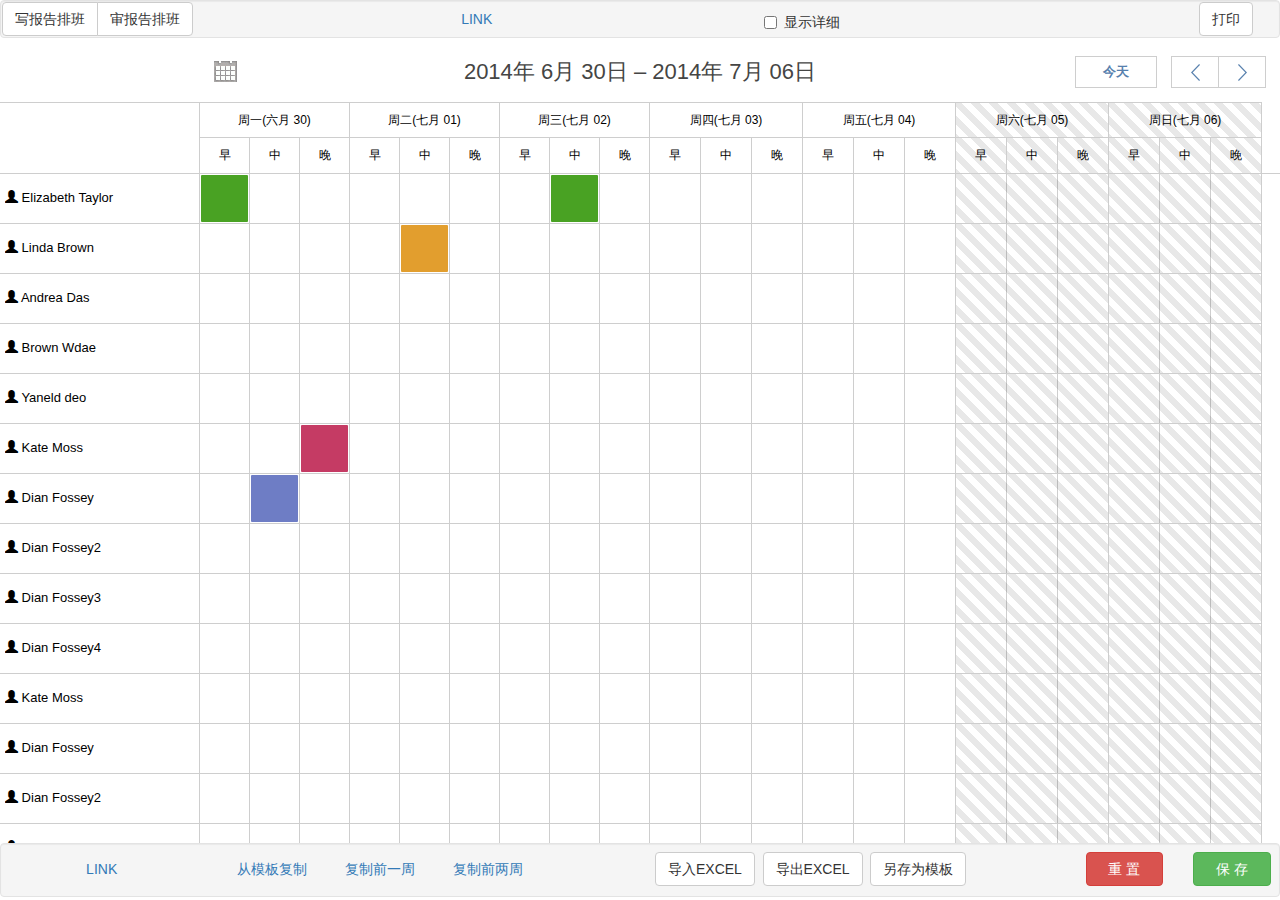
==== commit 5cc6de25: "." ====
--- a/ris/index.html
+++ b/ris/index.html
@@ -44,6 +44,26 @@
 		}
 	}
 
+	function transformNongroup(src) {
+		function recurseTransform(node, target) {
+			if (node.children != null) {
+				for(var i=0; i<node.children.length; i++) {
+					recurseTransform(node.children[i], target);
+				}				
+			} else {
+				target.push(node);
+			}
+		}
+
+		var rtn = [];
+		if(src && src.length > 0) {
+			for(var i=0;i < src.length; i++) {
+				recurseTransform(src[i], rtn);
+			}
+		}
+		return rtn;
+	}
+
 	function init() {
 		initScheduler(scheduler, 'scheduler_here1', 'matrix', 'WEEK');
 
@@ -56,6 +76,7 @@
 
 		scheduler = scheduler || Scheduler.getSchedulerInstance();
 
+		scheduler.locale.labels["week_tab"] = "BANCI";
 		scheduler.locale.labels[tabbtn+"_tab"] = tabname;
 		scheduler.locale.labels.section_custom="Section";
 
@@ -107,15 +128,7 @@
 
 		];
 
-		platSections =[ 
-			{key:1, label:"Elizabeth Taylor"},
-			{key:2, label:"Linda Brown"},
-			{key:3, label:"Kate Moss"},
-			{key:4, label:"Dian Fossey"},
-			{key:5, label:"Dian Fossey2"},
-			{key:6, label:"Dian Fossey3"},
-			{key:7, label:"Dian Fossey4"}
-		];
+		platSections =transformNongroup(groupedSections);
 
 		if (groupBy) {
 			sections = groupedSections;
@@ -139,12 +152,6 @@
 			}
 		});
 
-		scheduler.createUnitsView({
-			name: "unit",
-			property: "section_id",
-			list: sections
-		});
-
 
 		//===============
 		//Data loading
@@ -214,13 +221,13 @@
 		</div>
 
 	</div>
-	<div id="scheduler_here1" class="dhx_cal_container" style='width:100%; height:90%;'>
+	<div id="scheduler_here1" class="dhx_cal_container" style='width:100%; height:89%;'>
 		<div class="dhx_cal_navline">
 			<div class="dhx_cal_prev_button">&nbsp;</div>
 			<div class="dhx_cal_next_button">&nbsp;</div>
 			<div class="dhx_cal_today_button"></div>
 			<div class="dhx_cal_date"></div>
-
+			<!--<div class="dhx_cal_tab" name="week_tab"></div>-->
 			<div class="dhx_minical_icon" id="dhx_minical_icon" onclick="show_minical()">&nbsp;</div>
 
 		</div>
--- a/ris/css/ris.css
+++ b/ris/css/ris.css
@@ -79,6 +79,9 @@
 .section_4{
 	background-color: #6e7dc5;
 }
+.section_5{
+	background-color: pink;
+}
 
 .dhx_event_resize{
 	display:none;
